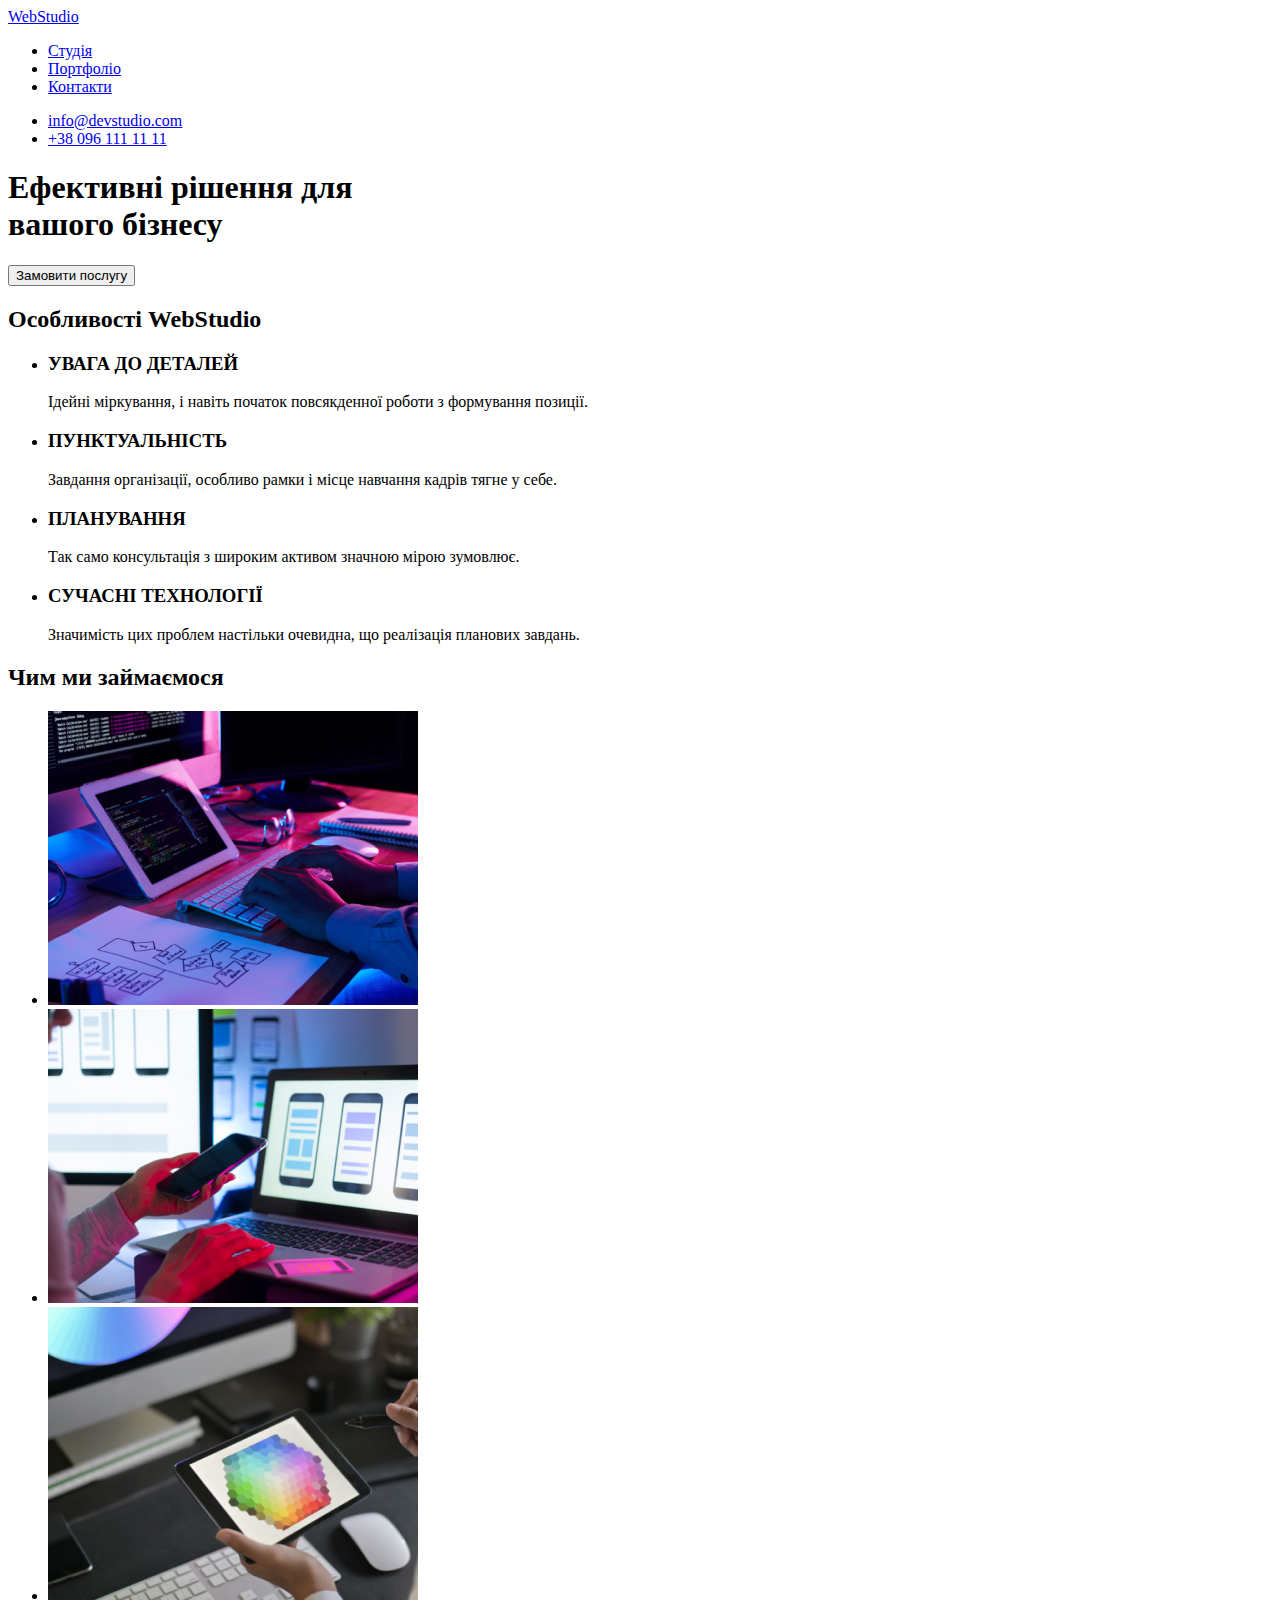
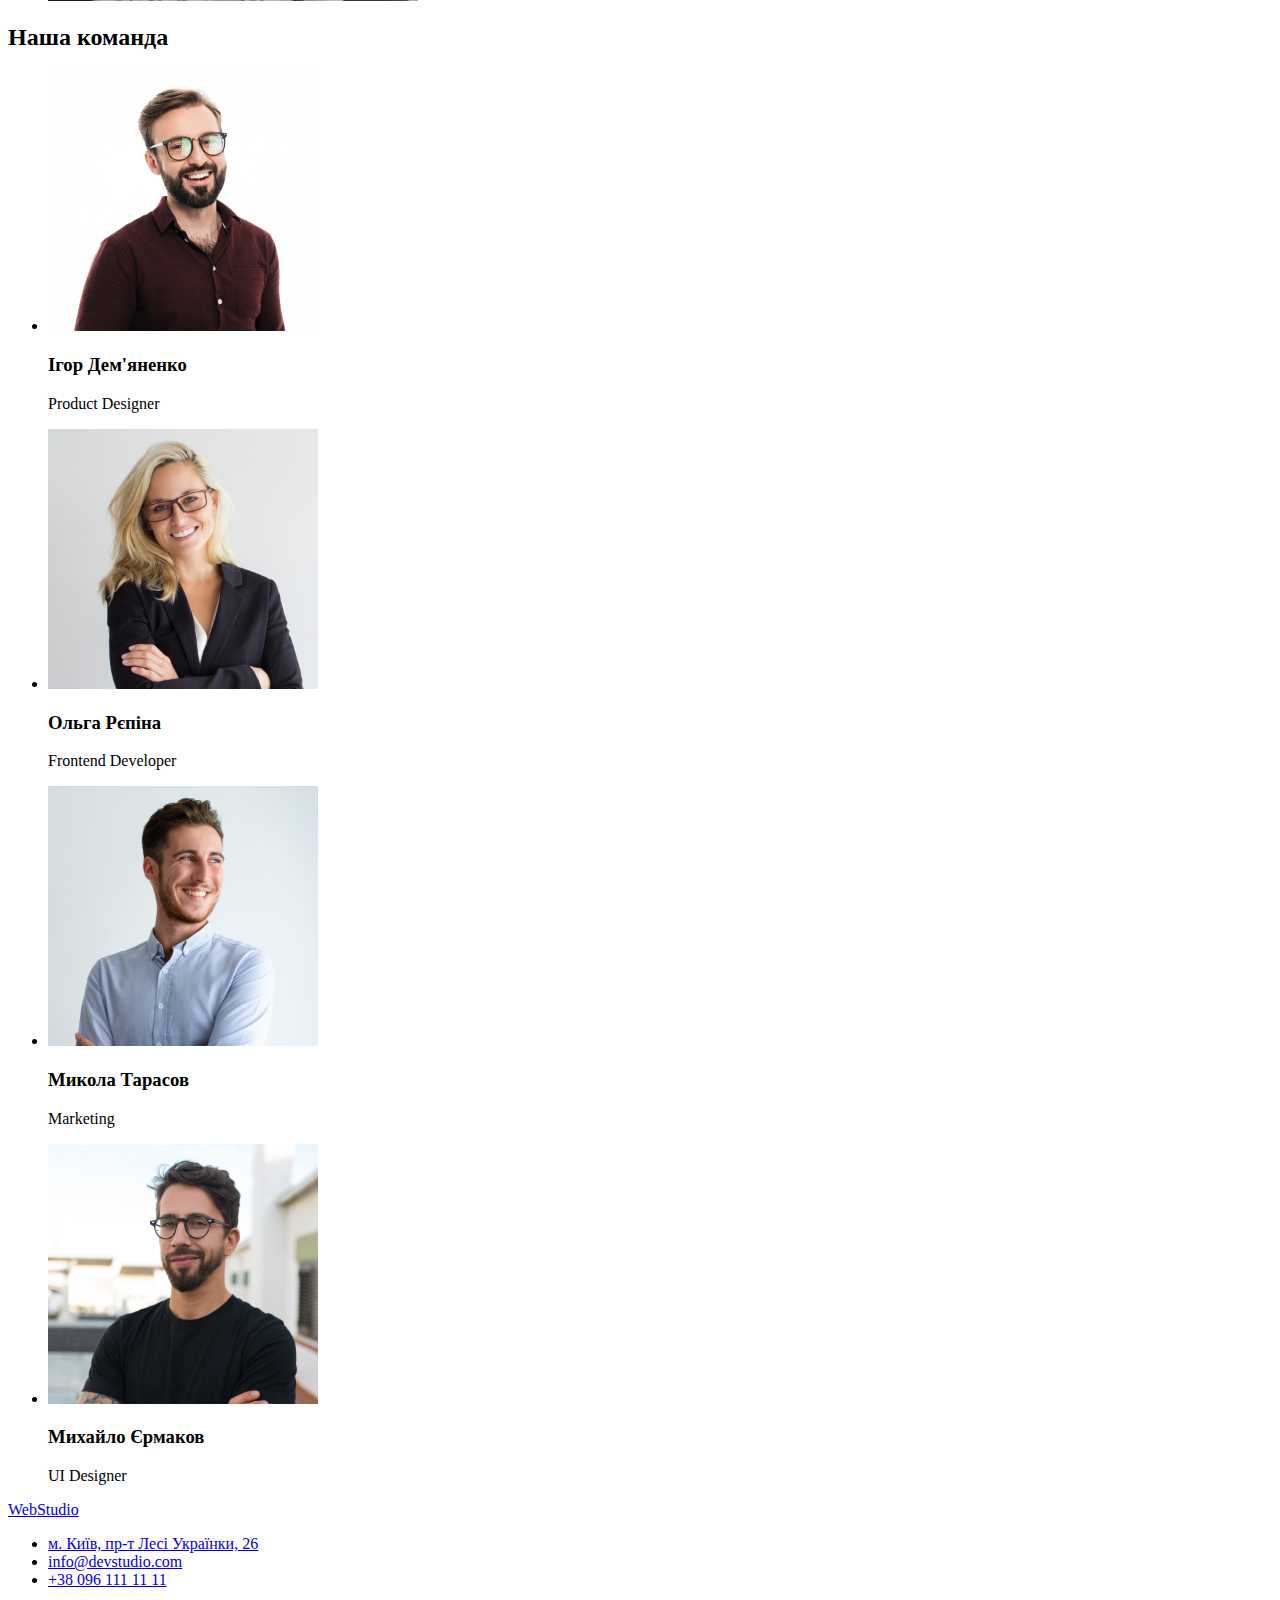
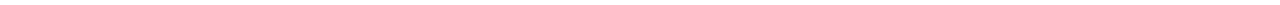
==== index.html @ 5c3e26d6 "Initial commit" ====
<!DOCTYPE html>
<html lang="uk">
  <head>
    <meta charset="UTF-8" />
    <meta http-equiv="X-UA-Compatible" content="IE=edge" />
    <meta name="viewport" content="width=device-width, initial-scale=1.0" />
    <title>WebStudio</title>
    <link rel="preconnect" href="https://fonts.googleapis.com" />
    <link rel="preconnect" href="https://fonts.gstatic.com" crossorigin />
    <link
      href="https://fonts.googleapis.com/css2?family=Raleway:wght@700&family=Roboto:wght@400;500;700;900&display=swap"
      rel="stylesheet"
    />
    <link rel="stylesheet" href="css/styles.css" />
  </head>

  <body>
    <!--Header-->
    <header class="header">
      <div class="container-flex-nav">
        <nav>
          <a class="logo" href="index.html"
            ><span class="web">Web</span>Studio</a
          >

          <ul class="nav-list list">
            <li><a href="./index.html" class="nav-link">Студія</a></li>
            <li><a href="./portfolio.html" class="nav-link">Портфоліо</a></li>
            <li><a href="./contacts.html" class="nav-link">Контакти</a></li>
          </ul>
        </nav>
        <ul class="contact-top list">
          <li>
            <a href="mailto:info@devstudio.com" class="contact-link-top"
              >info@devstudio.com</a
            >
          </li>
          <li>
            <a href="tel:+380961111111" class="contact-link-top"
              >+38 096 111 11 11</a
            >
          </li>
        </ul>
      </div>
    </header>

    <!--Main-->
    <main>
      <!--Hero-->

      <section class="bgd-main">
        <h1 class="hero-title">
          Ефективні рішення для<br />
          вашого бізнесу
        </h1>
        <button type="button" class="button">Замовити послугу</button>
      </section>

      <!--Особливості-->

      <section class="features">
        <h2>Особливості WebStudio</h2>
        <ul>
          <li class="list">
            <h3 class="subtitle">УВАГА ДО ДЕТАЛЕЙ</h3>
            <p class="post">
              Ідейні міркування, і навіть початок повсякденної роботи з
              формування позиції.
            </p>
          </li>
          <li class="list">
            <h3 class="subtitle">ПУНКТУАЛЬНІСТЬ</h3>
            <p class="post">
              Завдання організації, особливо рамки і місце навчання кадрів тягне
              у себе.
            </p>
          </li>
          <li class="list">
            <h3 class="subtitle">ПЛАНУВАННЯ</h3>
            <p class="post">
              Так само консультація з широким активом значною мірою зумовлює.
            </p>
          </li>
          <li class="list">
            <h3 class="subtitle">СУЧАСНІ ТЕХНОЛОГІЇ</h3>
            <p class="post">
              Значимість цих проблем настільки очевидна, що реалізація планових
              завдань.
            </p>
          </li>
        </ul>
      </section>

      <!--Чим ми займаємося-->

      <section class="work">
        <h2 class="title-work">Чим ми займаємося</h2>
        <ul>
          <li class="list">
            <img
              src="./images/work/box-1.jpg"
              alt="людина працює за компютером"
              width="370"
            />
          </li>
          <li class="list">
            <img
              src="./images/work/box-2.jpg"
              alt="Людина тримає в руках телефон"
              width="370"
            />
          </li>
          <li class="list">
            <img
              src="./images/work/box-3.jpg"
              alt="людина тримає в руках планшет"
              width="370"
            />
          </li>
        </ul>
      </section>

      <!--Наша команда-->

      <section class="team">
        <h2 class="title-team">Наша команда</h2>
        <ul>
          <li class="person list">
            <img
              src="./images/team/igor.jpg"
              alt="чоловік в окулярах"
              width="270"
            />
            <h3 class="name">Ігор Дем'яненко</h3>
            <p class="status" lang="en">Product Designer</p>
          </li>
          <li class="person list">
            <img
              src="./images/team/olga.jpg"
              alt="жінка в окулярах"
              width="270"
            />
            <h3 class="name">Ольга Рєпіна</h3>
            <p class="status" lang="en">Frontend Developer</p>
          </li>
          <li class="person list">
            <img
              src="./images/team/mykola.jpg"
              alt="чоловік в рубашці"
              width="270"
            />
            <h3 class="name">Микола Тарасов</h3>
            <p class="status" lang="en">Marketing</p>
          </li>
          <li class="person list">
            <img
              src="./images/team/mikhailo.jpg"
              alt="чоловік в окулярах"
              width="270"
            />
            <h3 class="name">Михайло Єрмаков</h3>
            <p class="status" lang="en">UI Designer</p>
          </li>
        </ul>
      </section>
    </main>
    <!--Footer-->

    <footer class="footer-section">
      <a class="logo" href="index.html"><span class="web">Web</span>Studio</a>
      <adress class="adress">
        <ul class="contact-bot list">
          <li>
            <a
              href="https://goo.gl/maps/FdNtp9PwQbBLTnzt7"
              class="contact-link-bot map-link"
              target="_blank"
              rel="noopener norefer"
              >м. Київ, пр-т Лесі Українки, 26</a
            >
          </li>
          <li>
            <a href="mailto:info@devstudio.com" class="contact-link-bot"
              >info@devstudio.com</a
            >
          </li>
          <li>
            <a href="tel:+380961111111" class="contact-link-bot"
              >+38 096 111 11 11</a
            >
          </li>
        </ul>
      </adress>
    </footer>
  </body>
</html>
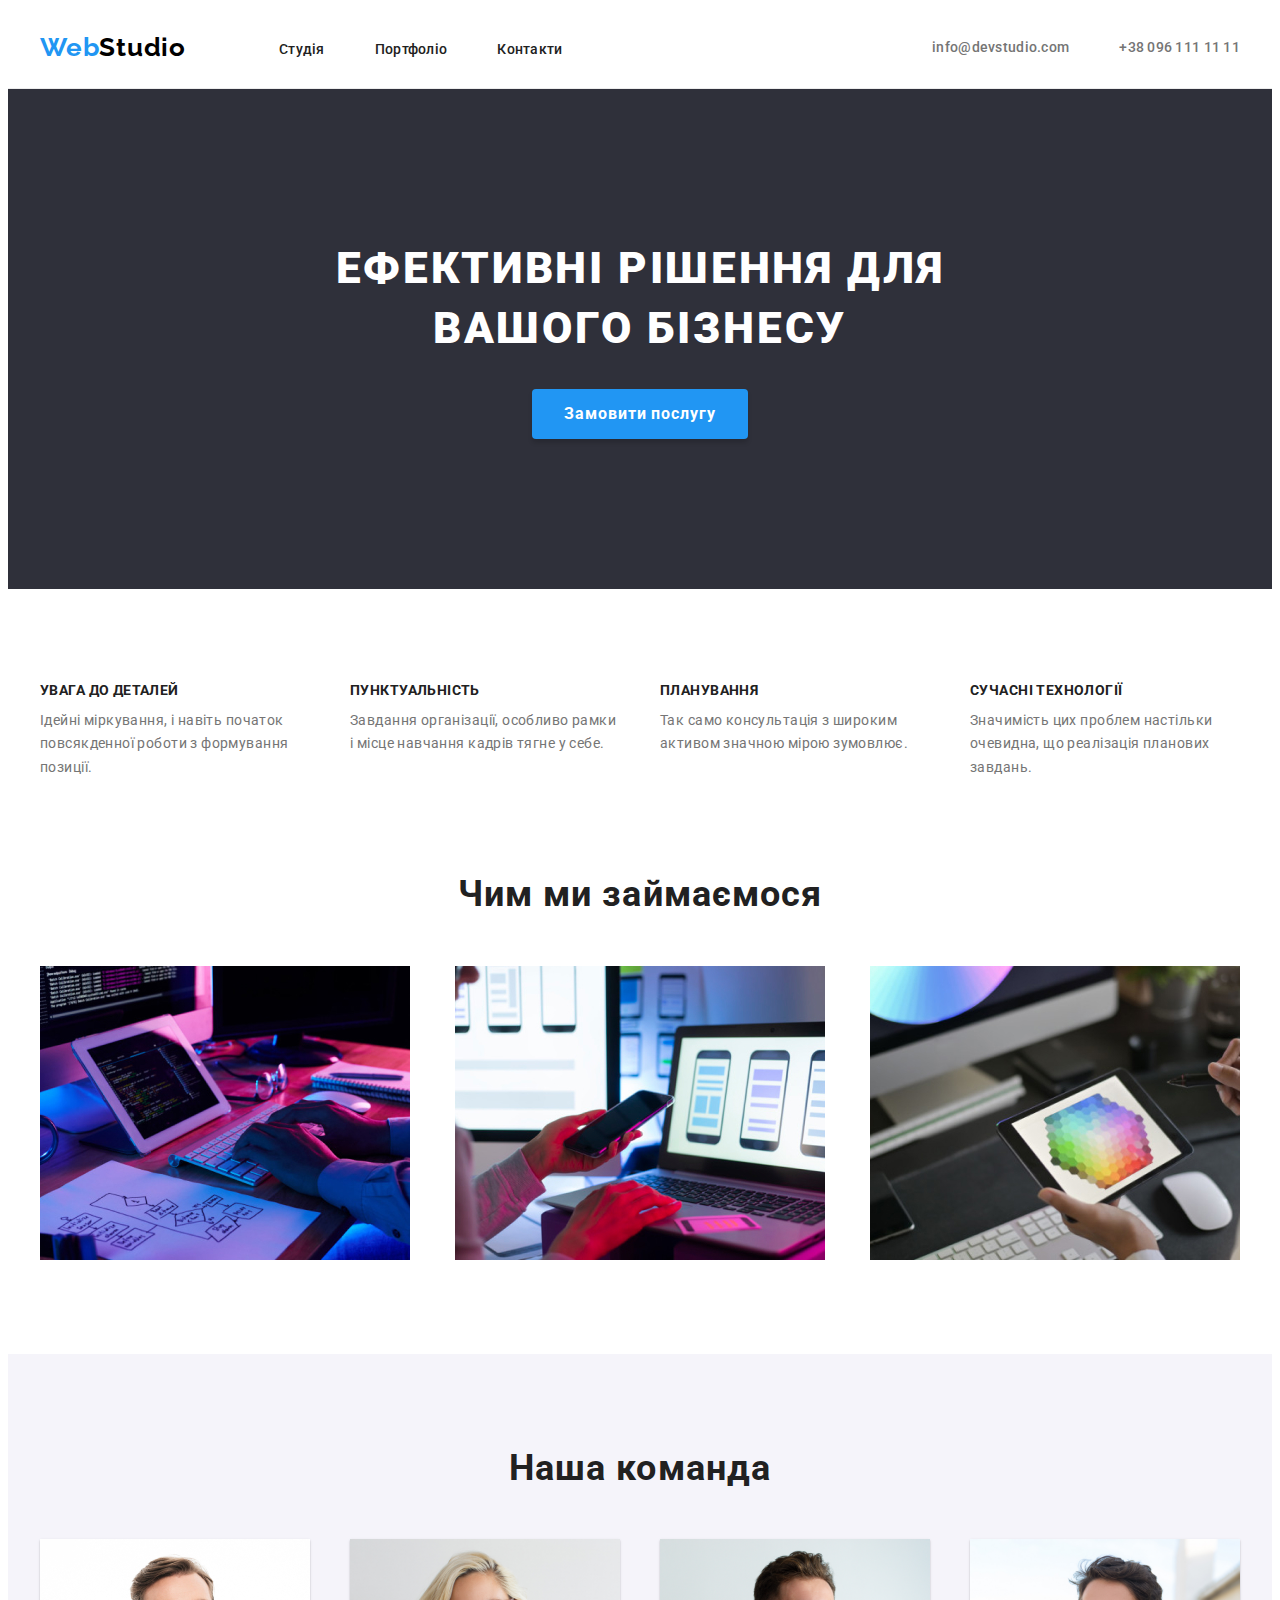
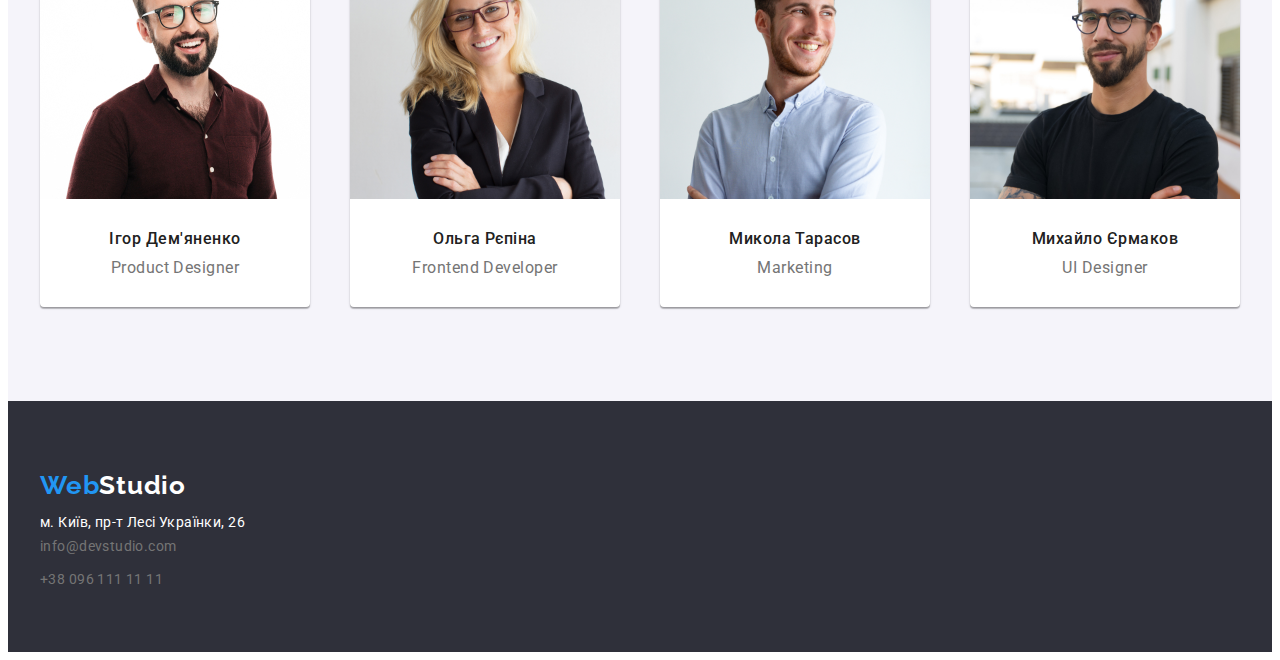
==== commit a30073f6: "commit-9" ====
--- a/index.html
+++ b/index.html
@@ -11,32 +11,38 @@
       href="https://fonts.googleapis.com/css2?family=Raleway:wght@700&family=Roboto:wght@400;500;700;900&display=swap"
       rel="stylesheet"
     />
-    <link rel="stylesheet" href="css/styles.css" />
+   <link rel="stylesheet" href="css/styles.css">
   </head>
 
   <body>
     <!--Header-->
     <header class="header">
-      <div class="container-flex-nav">
-        <nav>
+      <div class="container flex-nav">
+        <nav class="nav">
           <a class="logo" href="index.html"
             ><span class="web">Web</span>Studio</a
           >
 
-          <ul class="nav-list list">
-            <li><a href="./index.html" class="nav-link">Студія</a></li>
-            <li><a href="./portfolio.html" class="nav-link">Портфоліо</a></li>
-            <li><a href="./contacts.html" class="nav-link">Контакти</a></li>
+          <ul class="nav-page list">
+            <li class="nav-item">
+              <a href="./index.html" class="nav-link">Студія</a>
+            </li>
+            <li class="nav-item">
+              <a href="./portfolio.html" class="nav-link">Портфоліо</a>
+            </li>
+            <li class="nav-item">
+              <a href="./contacts.html" class="nav-link">Контакти</a>
+            </li>
           </ul>
         </nav>
-        <ul class="contact-top list">
-          <li>
-            <a href="mailto:info@devstudio.com" class="contact-link-top"
+        <ul class="contact-header list">
+          <li class="contact-item">
+            <a href="mailto:info@devstudio.com" class="contact-header-link"
               >info@devstudio.com</a
             >
           </li>
-          <li>
-            <a href="tel:+380961111111" class="contact-link-top"
+          <li class="contact-item">
+            <a href="tel:+380961111111" class="contact-header-link"
               >+38 096 111 11 11</a
             >
           </li>
@@ -48,149 +54,169 @@
     <main>
       <!--Hero-->
 
-      <section class="bgd-main">
-        <h1 class="hero-title">
-          Ефективні рішення для<br />
-          вашого бізнесу
-        </h1>
-        <button type="button" class="button">Замовити послугу</button>
+      <section class="section bgd-hero">
+        <div class="container">
+          <h1 class="hero-title">
+            Ефективні рішення для<br />
+            вашого бізнесу
+          </h1>
+          <button type="button" class="button">Замовити послугу</button>
+        </div>
       </section>
 
       <!--Особливості-->
 
-      <section class="features">
-        <h2>Особливості WebStudio</h2>
-        <ul>
-          <li class="list">
-            <h3 class="subtitle">УВАГА ДО ДЕТАЛЕЙ</h3>
-            <p class="post">
-              Ідейні міркування, і навіть початок повсякденної роботи з
-              формування позиції.
-            </p>
-          </li>
-          <li class="list">
-            <h3 class="subtitle">ПУНКТУАЛЬНІСТЬ</h3>
-            <p class="post">
-              Завдання організації, особливо рамки і місце навчання кадрів тягне
-              у себе.
-            </p>
-          </li>
-          <li class="list">
-            <h3 class="subtitle">ПЛАНУВАННЯ</h3>
-            <p class="post">
-              Так само консультація з широким активом значною мірою зумовлює.
-            </p>
-          </li>
-          <li class="list">
-            <h3 class="subtitle">СУЧАСНІ ТЕХНОЛОГІЇ</h3>
-            <p class="post">
-              Значимість цих проблем настільки очевидна, що реалізація планових
-              завдань.
-            </p>
-          </li>
-        </ul>
+      <section class="section">
+        <div class="container">
+          <h2 class="visual-hidden">Особливості WebStudio</h2>
+          <ul class="flex-peculiarities">
+            <li class="list">
+              <h3 class="subtitle">УВАГА ДО ДЕТАЛЕЙ</h3>
+              <p class="description">
+                Ідейні міркування, і навіть початок повсякденної роботи з
+                формування позиції.
+              </p>
+            </li>
+            <li class="list">
+              <h3 class="subtitle">ПУНКТУАЛЬНІСТЬ</h3>
+              <p class="description">
+                Завдання організації, особливо рамки і місце навчання кадрів
+                тягне у себе.
+              </p>
+            </li>
+            <li class="list">
+              <h3 class="subtitle">ПЛАНУВАННЯ</h3>
+              <p class="description">
+                Так само консультація з широким активом значною мірою зумовлює.
+              </p>
+            </li>
+            <li class="list">
+              <h3 class="subtitle">СУЧАСНІ ТЕХНОЛОГІЇ</h3>
+              <p class="description">
+                Значимість цих проблем настільки очевидна, що реалізація
+                планових завдань.
+              </p>
+            </li>
+          </ul>
+        </div>
       </section>
 
       <!--Чим ми займаємося-->
 
-      <section class="work">
-        <h2 class="title-work">Чим ми займаємося</h2>
-        <ul>
-          <li class="list">
-            <img
-              src="./images/work/box-1.jpg"
-              alt="людина працює за компютером"
-              width="370"
-            />
-          </li>
-          <li class="list">
-            <img
-              src="./images/work/box-2.jpg"
-              alt="Людина тримає в руках телефон"
-              width="370"
-            />
-          </li>
-          <li class="list">
-            <img
-              src="./images/work/box-3.jpg"
-              alt="людина тримає в руках планшет"
-              width="370"
-            />
-          </li>
-        </ul>
+      <section class="section work">
+        <div class="container">
+          <h2 class="title-work">Чим ми займаємося</h2>
+          <ul class="flex-work">
+            <li class="list">
+              <img
+                src="./images/work/box-1.jpg"
+                alt="людина працює за компютером"
+                width="370"
+              />
+            </li>
+            <li class="list">
+              <img
+                src="./images/work/box-2.jpg"
+                alt="Людина тримає в руках телефон"
+                width="370"
+              />
+            </li>
+            <li class="list">
+              <img
+                src="./images/work/box-3.jpg"
+                alt="людина тримає в руках планшет"
+                width="370"
+              />
+            </li>
+          </ul>
+        </div>
       </section>
 
       <!--Наша команда-->
 
-      <section class="team">
-        <h2 class="title-team">Наша команда</h2>
-        <ul>
-          <li class="person list">
-            <img
-              src="./images/team/igor.jpg"
-              alt="чоловік в окулярах"
-              width="270"
-            />
-            <h3 class="name">Ігор Дем'яненко</h3>
-            <p class="status" lang="en">Product Designer</p>
-          </li>
-          <li class="person list">
-            <img
-              src="./images/team/olga.jpg"
-              alt="жінка в окулярах"
-              width="270"
-            />
-            <h3 class="name">Ольга Рєпіна</h3>
-            <p class="status" lang="en">Frontend Developer</p>
-          </li>
-          <li class="person list">
-            <img
-              src="./images/team/mykola.jpg"
-              alt="чоловік в рубашці"
-              width="270"
-            />
-            <h3 class="name">Микола Тарасов</h3>
-            <p class="status" lang="en">Marketing</p>
-          </li>
-          <li class="person list">
-            <img
-              src="./images/team/mikhailo.jpg"
-              alt="чоловік в окулярах"
-              width="270"
-            />
-            <h3 class="name">Михайло Єрмаков</h3>
-            <p class="status" lang="en">UI Designer</p>
-          </li>
-        </ul>
+      <section class="section team">
+        <div class="container">
+          <h2 class="title-team">Наша команда</h2>
+          <ul class="flex-team">
+            <li class="team-card list">
+              <img
+                src="./images/team/igor.jpg"
+                alt="чоловік в окулярах"
+                width="270"
+              />
+              <div class="team-container">
+                <h3 class="name">Ігор Дем'яненко</h3>
+                <p class="status" lang="en">Product Designer</p>
+              </div>
+            </li>
+            <li class="team-card list">
+              <img
+                src="./images/team/olga.jpg"
+                alt="жінка в окулярах"
+                width="270"
+              />
+              <div class="team-container">
+                <h3 class="name">Ольга Рєпіна</h3>
+                <p class="status" lang="en">Frontend Developer</p>
+              </div>
+            </li>
+            <li class="team-card list">
+              <img
+                src="./images/team/mykola.jpg"
+                alt="чоловік в рубашці"
+                width="270"
+              />
+              <div class="team-container">
+                <h3 class="name">Микола Тарасов</h3>
+                <p class="status" lang="en">Marketing</p>
+              </div>
+            </li>
+            <li class="team-card list">
+              <img
+                src="./images/team/mikhailo.jpg"
+                alt="чоловік в окулярах"
+                width="270"
+              />
+              <div class="team-container">
+                <h3 class="name">Михайло Єрмаков</h3>
+                <p class="status" lang="en">UI Designer</p>
+              </div>
+            </li>
+          </ul>
+        </div>
       </section>
     </main>
     <!--Footer-->
 
-    <footer class="footer-section">
-      <a class="logo" href="index.html"><span class="web">Web</span>Studio</a>
-      <adress class="adress">
-        <ul class="contact-bot list">
-          <li>
-            <a
-              href="https://goo.gl/maps/FdNtp9PwQbBLTnzt7"
-              class="contact-link-bot map-link"
-              target="_blank"
-              rel="noopener norefer"
-              >м. Київ, пр-т Лесі Українки, 26</a
-            >
-          </li>
-          <li>
-            <a href="mailto:info@devstudio.com" class="contact-link-bot"
-              >info@devstudio.com</a
-            >
-          </li>
-          <li>
-            <a href="tel:+380961111111" class="contact-link-bot"
-              >+38 096 111 11 11</a
-            >
-          </li>
-        </ul>
-      </adress>
+    <footer class="footer">
+      <div class="container">
+        <a class="logo white" href="index.html"
+          ><span class="web">Web</span>Studio</a
+        >
+        <adress class="adress">
+          <ul class="contact-footer list">
+            <li>
+              <a
+                href="https://goo.gl/maps/FdNtp9PwQbBLTnzt7"
+                class="contact-footer-link map-link"
+                target="_blank"
+                rel="noopener norefer"
+                >м. Київ, пр-т Лесі Українки, 26</a
+              >
+            </li>
+            <li class="footer-mail-item">
+              <a href="mailto:info@devstudio.com" class="contact-footer-link"
+                >info@devstudio.com</a
+              >
+            </li>
+            <li class="footer-tel-item">
+              <a href="tel:+380961111111" class="contact-footer-link"
+                >+38 096 111 11 11</a
+              >
+            </li>
+          </ul>
+        </adress>
+      </div>
     </footer>
   </body>
 </html>
--- a/css/styles.css
+++ b/css/styles.css
@@ -0,0 +1,429 @@
+/*Colors*/
+
+:root {
+  --main-color-text: #757575;
+  --title-color-text: #212121;
+  --white-color-text: #ffffff;
+  --bgd-accent-color: #2f303a;
+  --logo-black--text: #000000;
+  --logo-blue--text: #2196f3;
+  --bgd-button: #2196f3;
+  --bgd-button-filter: #f5f4fa;
+}
+
+body {
+  color: var(--main-color-text);
+  font-family: "Roboto", sans-serif;
+}
+
+h1,
+h2,
+h3,
+h4,
+h5,
+h5,
+p,
+ul {
+  margin: 0;
+  padding: 0;
+}
+
+img {
+  display: block;
+  max-width: 100%;
+  height: auto;
+}
+
+.visual-hidden {
+  position: absolute;
+  white-space: nowrap;
+  width: 1px;
+  height: 1px;
+  overflow: hidden;
+  border: 0;
+  padding: 0;
+  clip: rect(0 0 0 0);
+  clip-path: inset(50%);
+  margin: -1px;
+}
+.list {
+  list-style: none;
+}
+.container {
+  width: 1200px;
+  margin: 0 auto;
+  padding-left: 15px;
+  padding-right: 15px;
+}
+
+.section {
+  padding-top: 94px;
+  padding-bottom: 94px;
+}
+
+/* hovers */
+
+.nav-link:hover,
+.nav-link:focus,
+.contact-header-link:hover,
+.contact-header-link:focus,
+.contact-footer-link:hover,
+.contact-footer-link:focus {
+  color: var(--bgd-button);
+}
+
+/* header */
+.header {
+  height: 80px;
+  color: var(--white-color-text);
+  border-bottom: 1px solid #ececec;
+}
+.flex-nav {
+  display: flex;
+  height: 80px;
+  align-items: center;
+}
+
+.nav-link,
+.contact-link-header {
+  letter-spacing: 0.02em;
+}
+
+/*  Navigation */
+
+.nav-link {
+  color: var(--title-color-text);
+  font-weight: 500;
+  font-size: 14px;
+  line-height: 1.14;
+
+  text-decoration: none;
+}
+.nav {
+  display: flex;
+}
+
+.nav-page.list {
+  display: flex;
+  margin-left: 93px;
+  align-items: center;
+}
+
+.nav-item:not(:first-child) {
+  margin-left: 50px;
+}
+.nav-link,
+.contact-header-link {
+  letter-spacing: 0.02em;
+}
+
+/* logo */
+
+.logo {
+  color: #000000;
+
+  font-family: "Raleway", sans-serif;
+  letter-spacing: 0.03em;
+  font-weight: 700;
+  font-size: 26px;
+  line-height: 1.92;
+
+  text-decoration: none;
+}
+
+/* logo - span */
+.web {
+  color: var(--bgd-button);
+}
+
+/* top contacts */
+.contact-header.list {
+  display: flex;
+  margin-left: auto;
+}
+
+.contact-item:not(:first-child) {
+  margin-left: 50px;
+}
+
+.contact-header-link {
+  text-decoration: none;
+
+  color: var(--main-color-text);
+  font-weight: 500;
+  font-size: 14px;
+  line-height: 1.14;
+  display: block;
+}
+.contact-link-header {
+  color: var(--main-color-text);
+  font-weight: 500;
+  font-size: 14px;
+  line-height: 1.14;
+  text-decoration: none;
+}
+
+/* Main */
+
+.bgd-hero {
+  padding: 150px 0;
+
+  background-color: var(--bgd-accent-color);
+}
+
+.bgd-hero > .container {
+  display: flex;
+  flex-direction: column;
+  align-items: center;
+  text-align: center;
+}
+
+.hero-title {
+  margin-bottom: 30px;
+  width: 696px;
+  color: var(--white-color-text);
+  font-weight: 900;
+  font-size: 44px;
+  line-height: 1.36;
+  letter-spacing: 0.06em;
+  text-transform: uppercase;
+}
+
+/* Button */
+
+.button {
+  min-width: 152px;
+  border-radius: 4px;
+  padding: 10px 32px;
+  border: none;
+
+  color: var(--white-color-text);
+  background-color: var(--bgd-button);
+  font-family: "Roboto";
+  font-weight: 700;
+  font-size: 16px;
+  line-height: 1.87;
+  letter-spacing: 0.06em;
+
+  cursor: pointer;
+  box-shadow: 0px 4px 4px rgba(0, 0, 0, 0.15);
+}
+
+.button:active {
+  background-color: #188ce8;
+}
+/* Section peculiarities */
+
+.flex-peculiarities {
+  display: flex;
+  justify-content: space-between;
+}
+.flex-peculiarities .list {
+  width: 270px;
+}
+
+.flex-peculiarities .list:not(:last-child) {
+  margin-right: 30px;
+}
+.subtitle {
+  margin-bottom: 10px;
+  line-height: 1.14;
+
+  color: var(--title-color-text);
+  font-weight: 700;
+  font-size: 14px;
+  line-height: 1.14;
+  letter-spacing: 0.03em;
+}
+
+.description {
+  font-size: 14px;
+  line-height: 1.7;
+  letter-spacing: 0.03em;
+}
+
+/* Section works img */
+
+.work {
+  padding-top: 0%;
+}
+
+.flex-work {
+  display: flex;
+  justify-content: space-between;
+}
+.title-work,
+.title-team {
+  color: var(--title-color-text);
+  font-weight: 700;
+  font-size: 36px;
+  line-height: 1.16;
+  letter-spacing: 0.03em;
+  text-align: center;
+  margin-bottom: 50px;
+}
+
+/*  Section team */
+
+.team {
+  background-color: #f5f4fa;
+
+  text-align: center;
+}
+.flex-team {
+  display: flex;
+  justify-content: space-between;
+}
+
+.team-card {
+  width: 270px;
+  border-radius: 0px 0px 4px 4px;
+
+  background: #ffffff;
+
+  box-shadow: 0px 1px 3px rgba(0, 0, 0, 0.12), 0px 1px 1px rgba(0, 0, 0, 0.14),
+    0px 2px 1px rgba(0, 0, 0, 0.2);
+}
+.team-container {
+  padding-top: 30px;
+  padding-bottom: 30px;
+}
+.name {
+  color: var(--title-color-text);
+  font-weight: 500;
+  font-size: 16px;
+  line-height: 1.19;
+  letter-spacing: 0.03em;
+}
+
+.status {
+  font-size: 16px;
+  line-height: 1.19;
+  letter-spacing: 0.03em;
+  margin-top: 10px;
+}
+/* Footer */
+
+.footer {
+  padding-top: 60px;
+  padding-bottom: 60px;
+
+  background-color: var(--bgd-accent-color);
+  font-weight: 400;
+  font-size: 14px;
+  line-height: 1.7;
+}
+.adress {
+  font-style: normal;
+  margin-top: 20px;
+}
+
+.contact-footer-link {
+  color: var(--main-color-text);
+  font-size: 14px;
+  line-height: 1.14;
+  letter-spacing: 0.03em;
+  text-decoration: none;
+}
+
+.footer > .logo,
+.map-link {
+  color: var(--white-color-text);
+}
+.logo.white {
+  color: var(--white-color-text);
+  margin-bottom: 20px;
+}
+.footer-email-item,
+.footer-tel-item {
+  margin-top: 9px;
+}
+
+/* Portfolio Main */
+
+.filter.list {
+  display: flex;
+  justify-content: center;
+  margin-bottom: 50px;
+
+  color: var(--title-color-text);
+  font-weight: 500;
+  font-size: 16px;
+  line-height: 1.62;
+}
+.filter-item + .filter-item {
+  margin-left: 8px;
+}
+
+.filter-button {
+  font-family: "Roboto";
+  border: none;
+
+  color: var(--title-color-text);
+  background: var(--bgd-button-filter);
+  border-radius: 4px;
+  font-weight: 500;
+  font-size: 16px;
+  line-height: 1.62;
+  letter-spacing: 0.03em;
+
+  cursor: pointer;
+}
+
+.filter-button:hover,
+.filter-button:focus {
+  color: var(--white-color-text);
+  background-color: var(--bgd-button);
+  box-shadow: 0px 3px 1px rgba(0, 0, 0, 0.1), 0px 1px 2px rgba(0, 0, 0, 0.08),
+    0px 2px 2px rgba(0, 0, 0, 0.12);
+  border-radius: 4px;
+}
+/* Projects */
+
+.projects.list {
+  display: flex;
+  flex-wrap: wrap;
+}
+
+.project-card {
+  width: calc((100% - 15 * 2) / 3);
+  margin-right: 30px;
+  margin-bottom: 30px;
+
+  background: #ffffff;
+}
+/* grid */
+
+.project-card:nth-child(3n) {
+  margin-right: 0px;
+}
+.project-card:nth-last-child(-n + 3) {
+  margin-bottom: 0px;
+}
+
+.project-link {
+  text-decoration: none;
+}
+
+.desc-content {
+  padding: 20px 24px;
+  border-left: 1px solid #eeeeee;
+  border-bottom: 1px solid #eeeeee;
+  border-right: 1px solid #eeeeee;
+}
+.project-title {
+  color: var(--title-color-text);
+  font-weight: 700;
+  font-size: 18px;
+  line-height: 2;
+  letter-spacing: 0.06em;
+}
+
+.project-desc {
+  margin-top: 4px;
+
+  color: var(--main-color-text);
+  font-size: 16px;
+  line-height: 1.85;
+  letter-spacing: 0.03em;
+}
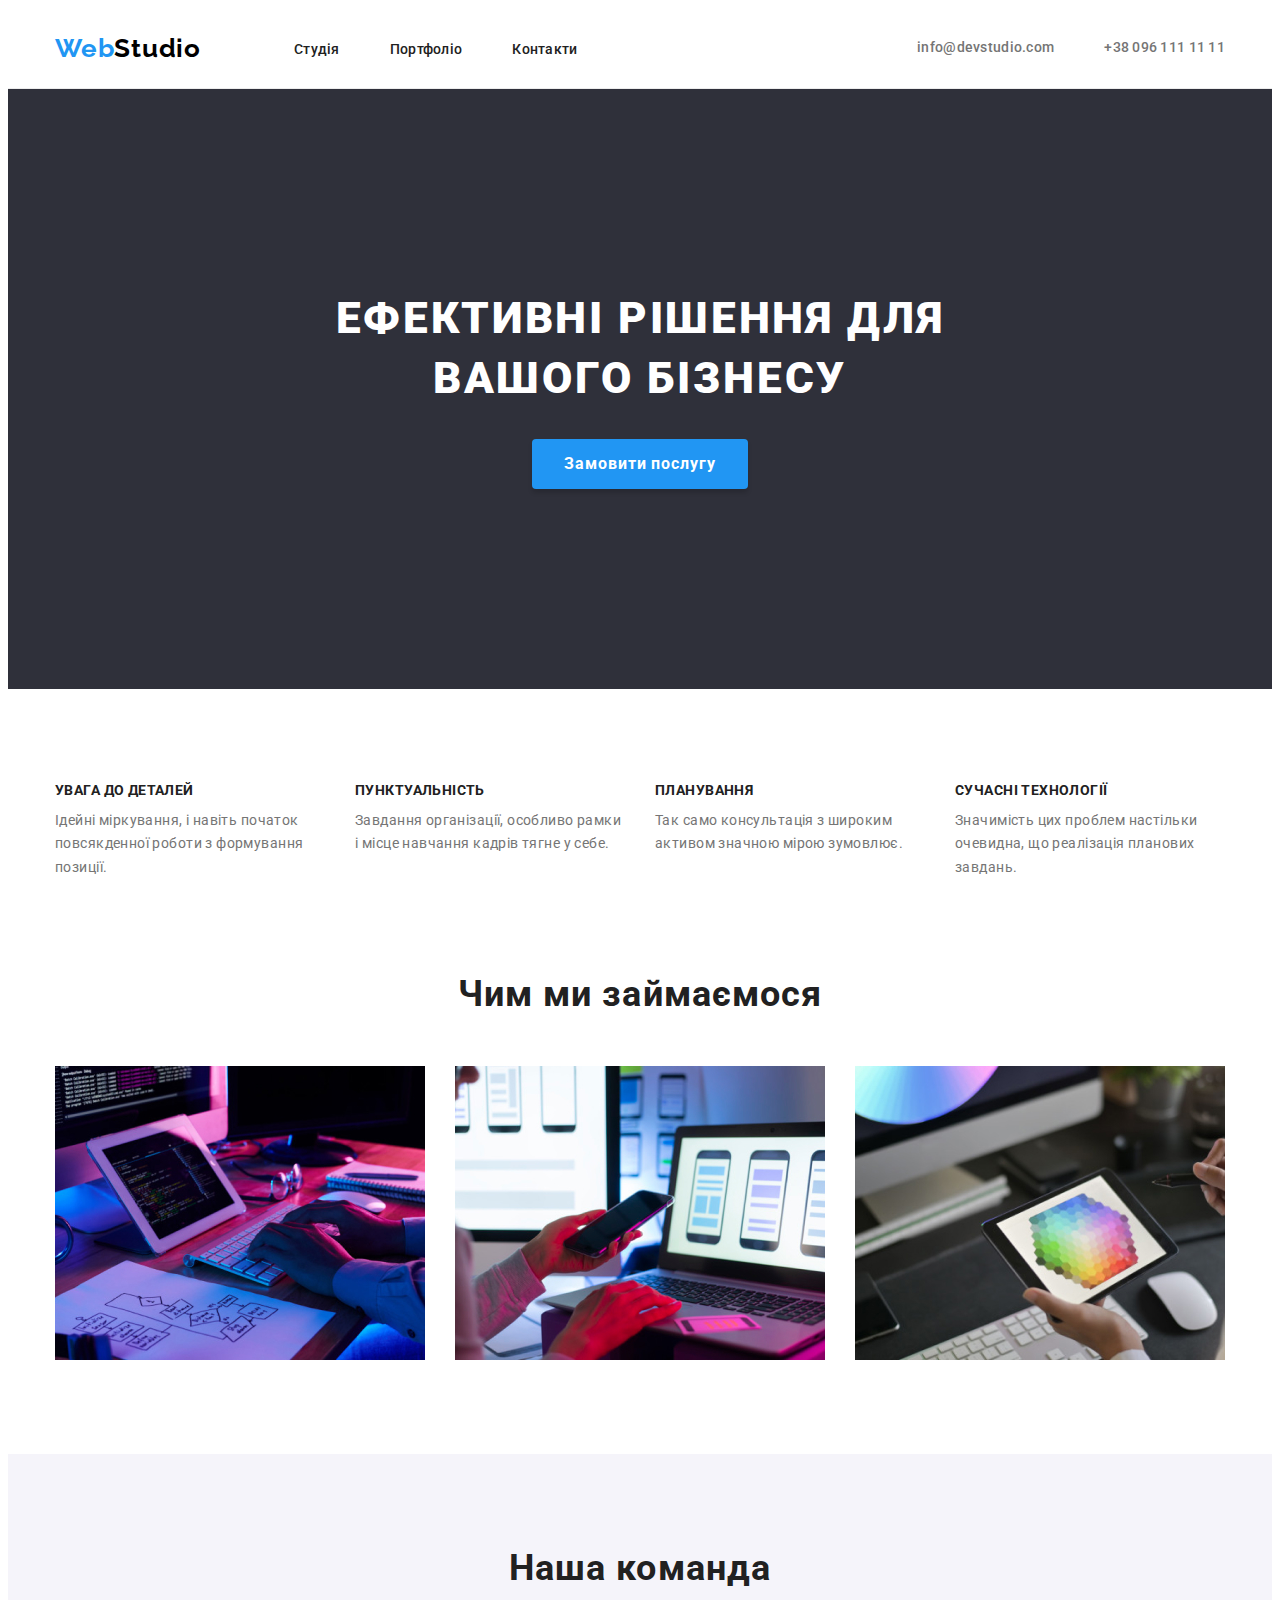
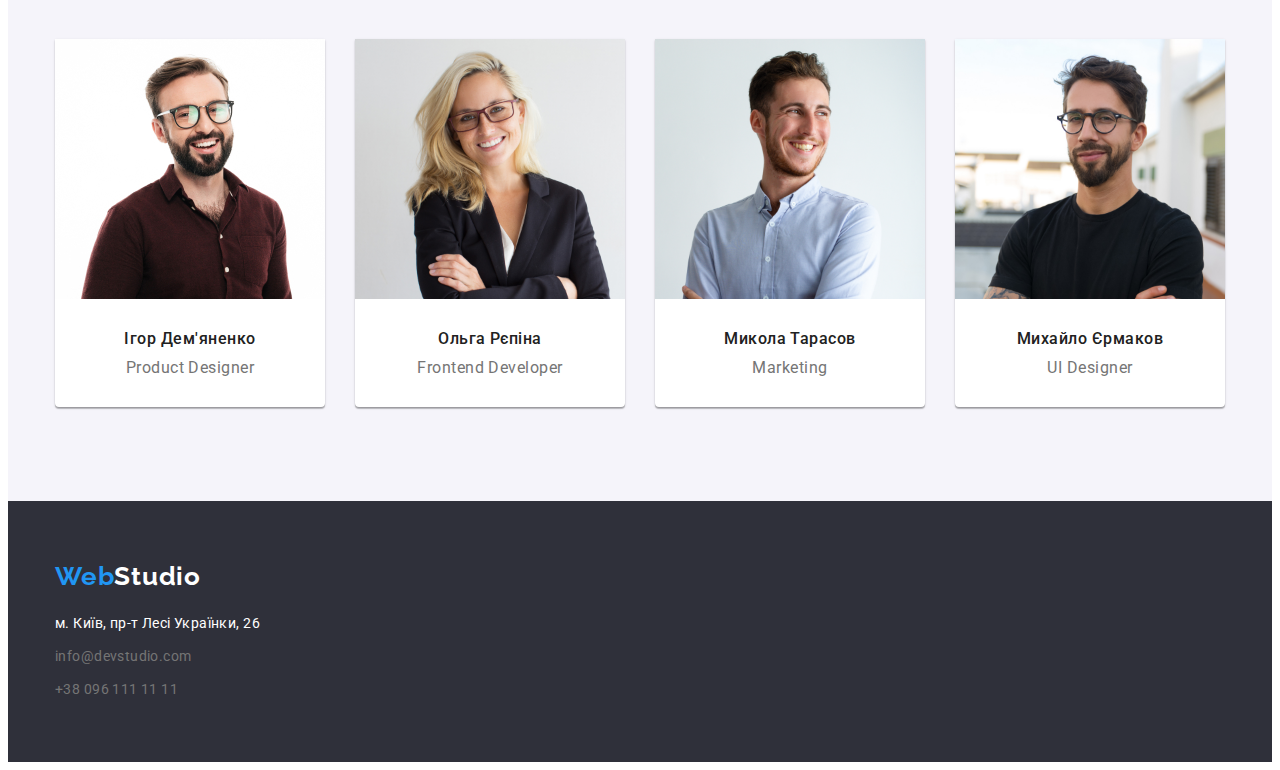
==== commit a857a277: "commit-10" ====
--- a/index.html
+++ b/index.html
@@ -11,7 +11,7 @@
       href="https://fonts.googleapis.com/css2?family=Raleway:wght@700&family=Roboto:wght@400;500;700;900&display=swap"
       rel="stylesheet"
     />
-   <link rel="stylesheet" href="css/styles.css">
+    <link rel="stylesheet" href="css/styles.css" />
   </head>
 
   <body>
--- a/css/styles.css
+++ b/css/styles.css
@@ -50,6 +50,7 @@
   list-style: none;
 }
 .container {
+  box-sizing: border-box;
   width: 1200px;
   margin: 0 auto;
   padding-left: 15px;
@@ -126,7 +127,7 @@
   letter-spacing: 0.03em;
   font-weight: 700;
   font-size: 26px;
-  line-height: 1.92;
+  line-height: 1.19;
 
   text-decoration: none;
 }
@@ -166,7 +167,7 @@
 /* Main */
 
 .bgd-hero {
-  padding: 150px 0;
+  padding: 200px 0;
 
   background-color: var(--bgd-accent-color);
 }
@@ -331,10 +332,11 @@
   color: var(--white-color-text);
 }
 .logo.white {
+  display: block;
   color: var(--white-color-text);
   margin-bottom: 20px;
 }
-.footer-email-item,
+.footer-mail-item,
 .footer-tel-item {
   margin-top: 9px;
 }
